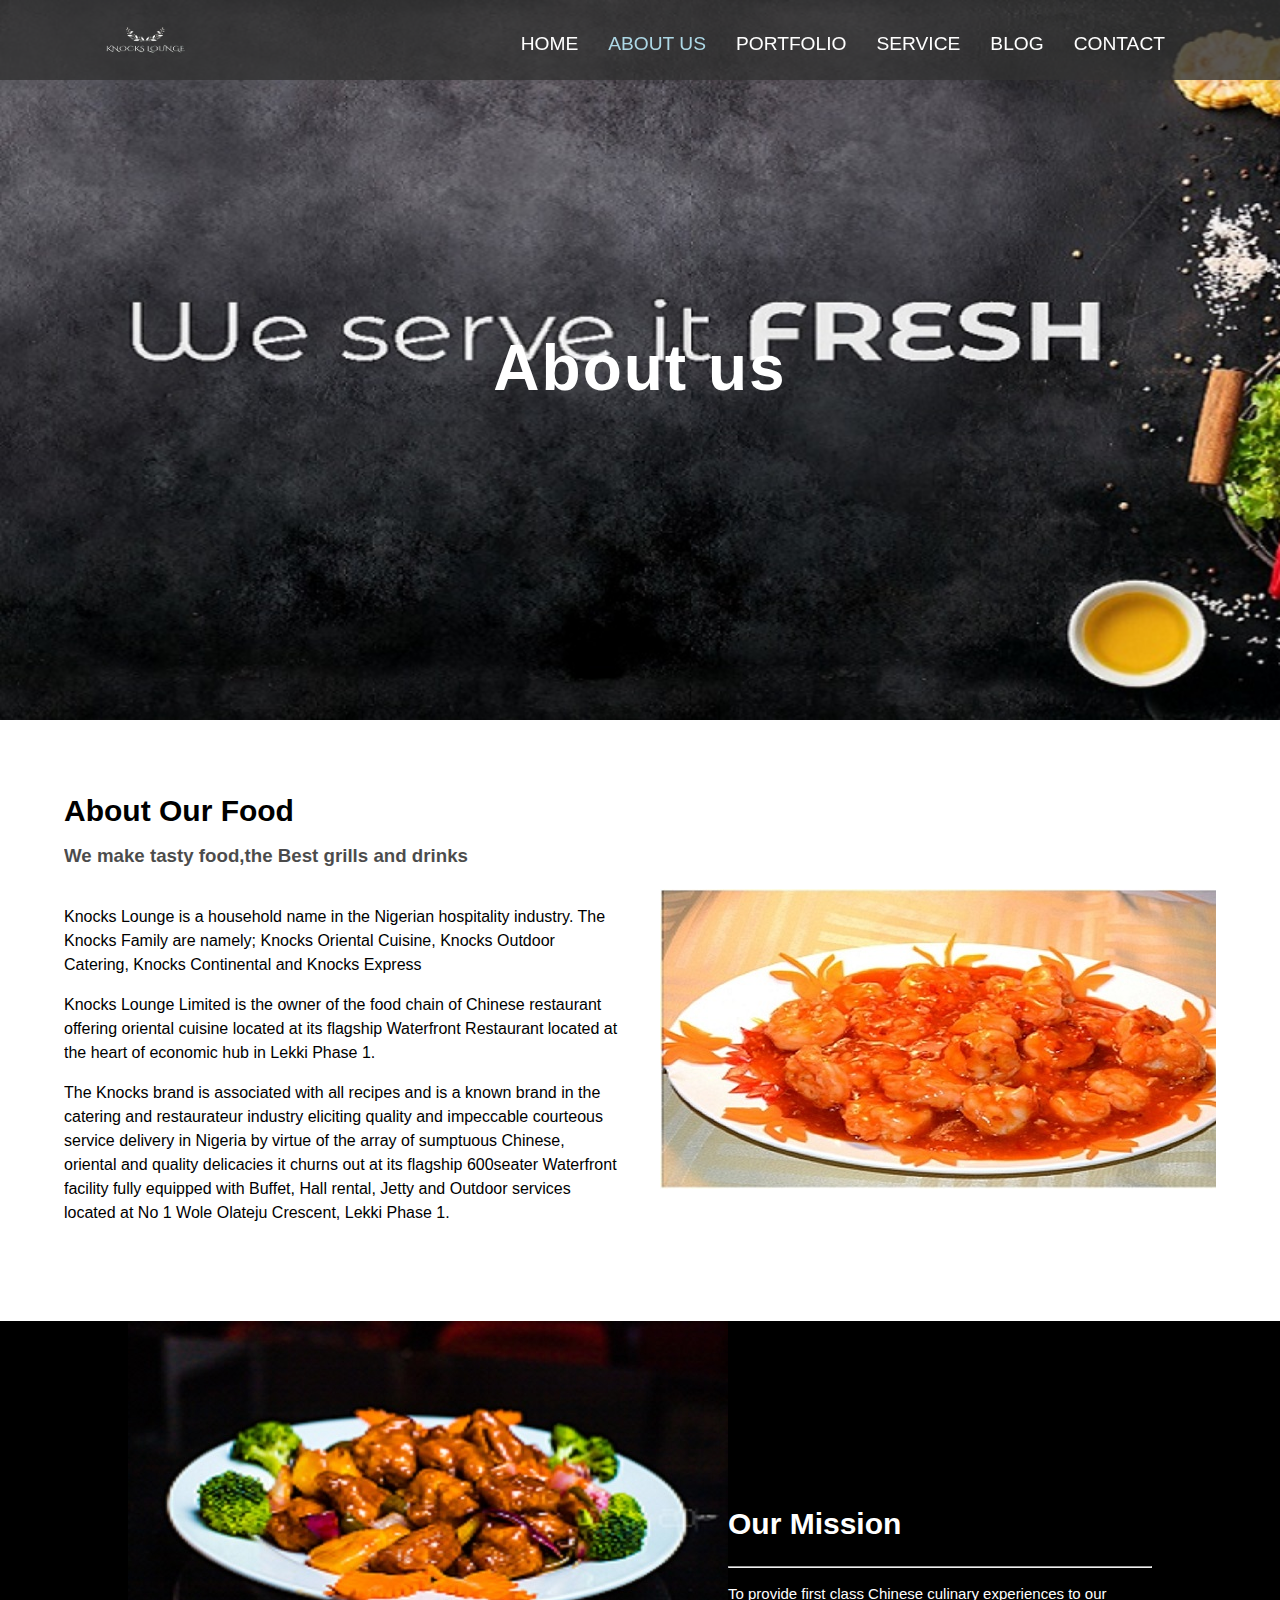
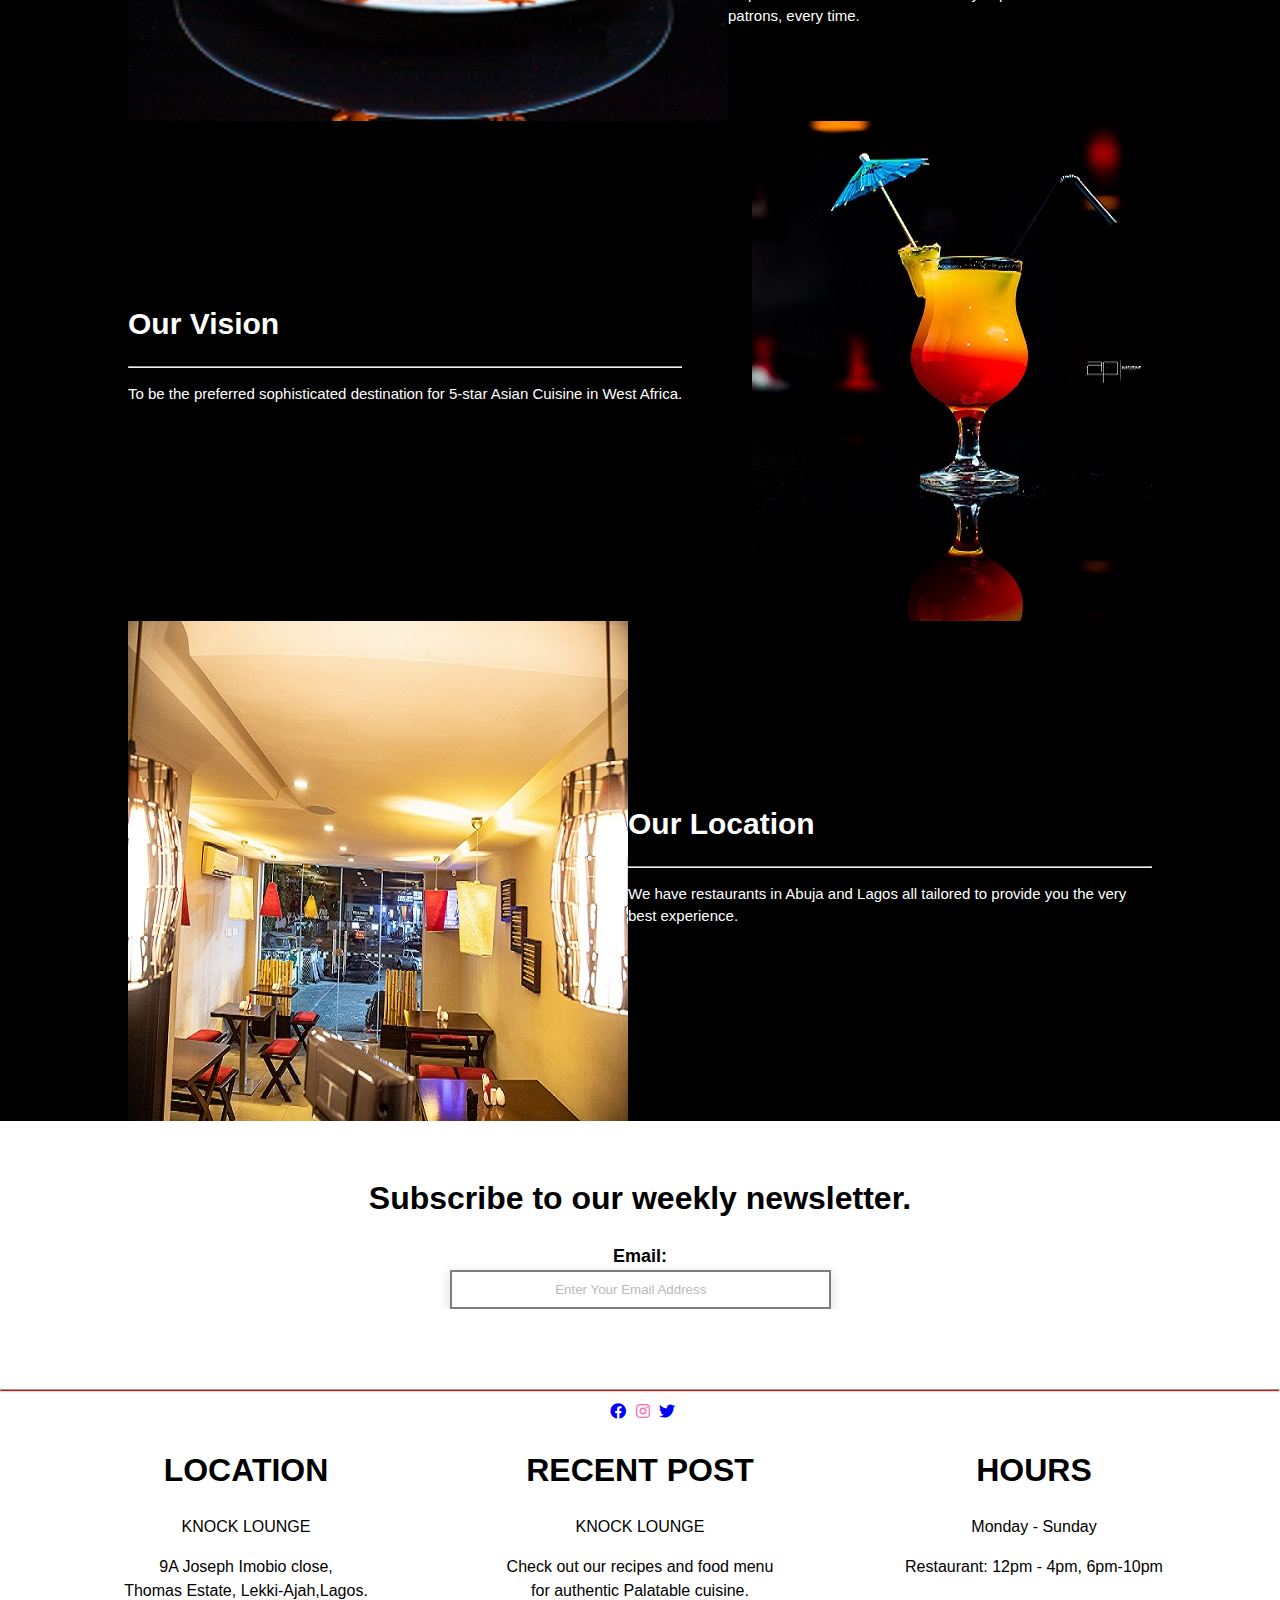
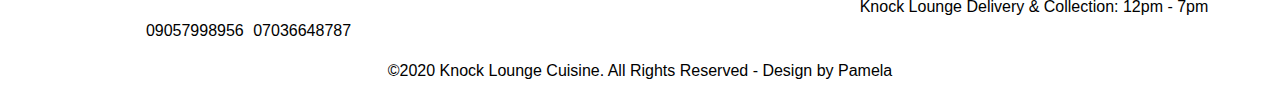
==== about.html @ 7f2e7a88 "just added a new website" ====
<!DOCTYPE html>
<html class="no-js">
    <head>
        <meta charset="utf-8">
        <meta http-equiv="X-UA-Compatible" content="IE=edge">
        <title></title>
        <meta name="description" content="">
        <meta name="viewport" content="width=device-width, initial-scale=1">
        <link href="https://fonts.googleapis.com/css2?family=Oswald:wght@500&display=swap" rel="stylesheet">
      
        <link rel="stylesheet" href="about.css">
        <link rel="stylesheet" href="fontawesome/css/all.css">
        <link rel="stylesheet" href="main.css">
    </head>
    <body>
        <!-- Header section -->
            <header>
                <a href="index.html" class="logo"><img src="image/john2.png" alt=""></a>
                <a class="toggle"><i class="fas fa-bars"></i></a>
                <ul class="nav-links">
                    <li><a href="index.html">Home</a></li>
                    <li><a href="about.html" class="active">About Us</a></li>
                    <li><a href="portfolio.html">Portfolio</a></li>
                    <li><a href="services.html">Service</a></li>
                    <li><a href="blog.html">Blog</a></li>
                    <li><a href="contact.html">Contact</a></li>
                </ul>
            </header>

            <!-- Banner section -->
        <section id="banner">
            <div class="b_outer">
                <div class="b_details">
                    <h1>About us</h1>
                </div>
            </div>
       </section>
      
            <section id="section">
                <h1>About Our Food</h1>
                <h3>We make tasty food,the Best grills and drinks</h3>
                <div class="wrapper">
                    <div class="writeup">
                        <p>Knocks Lounge is a household name in the Nigerian hospitality industry. The Knocks Family are namely; Knocks Oriental Cuisine, Knocks Outdoor Catering, Knocks Continental and Knocks Express</p>
    
                        <p>Knocks Lounge Limited is the owner of the food chain of Chinese restaurant offering oriental cuisine located at its flagship Waterfront Restaurant located at the heart of economic hub in Lekki Phase 1. </p>
    
                        <p>The Knocks brand is associated with all recipes and is a known brand in the catering and restaurateur industry eliciting quality and impeccable courteous service delivery in Nigeria by virtue of the array of sumptuous Chinese, oriental and quality delicacies it churns out at its flagship 600seater Waterfront facility fully equipped with Buffet, Hall rental, Jetty and Outdoor services located at No 1 Wole Olateju Crescent, Lekki Phase 1.</p>
                    </div>
                    <img src="image/sp3.jpg">
            </div>
        </section>

        <section id="section2">
            <div class="wrap">

                <div class="cover">
                        <img src="image/mission.jpg">
                    <div class="description">
                        <h1>Our Mission</h1>
                        <hr>
                        <p> To provide first class Chinese culinary experiences to our patrons, every time. </p>
                    </div>
                </div>

                <div class="cover">
                    <div class="description">
                    <h1>Our Vision</h1>
                    <hr>
                        <p> To be the preferred sophisticated destination for 5-star Asian Cuisine in West Africa. </p>
                    </div>
                        <img src="image/vision.jpg">
                </div>

                <div class="cover">
                        <img src="image/location.jpg">
                    <div class="description">
                    <h1>Our Location</h1>
                    <hr>
                        <p>We have restaurants in Abuja and Lagos all tailored to provide you the very best experience.  </p>
                    </div>   
                </div>
            </div>
        </section> 
        
        <div id="newsletter">
            <div class="contain">
                <h1>Subscribe to our weekly newsletter.</h1>
                <form>
                    <label for="Email">Email:</label>
                    <input type="email" placeholder=" Enter Your Email Address">
                    </form>
            </div>
        </div> 
    
        <hr class="footer">
    <footer>
        <div class="footer-container">
        <div id="font">
            <i class="fab fa-facebook" aria-hidden="true" style="color: blue"></i>
            <i class="fab fa-instagram" aria-hidden="true" style="color: hotpink"></i>
            <i class="fab fa-twitter" aria-hidden="true" style="color: blue"></i>
        </div>

        <div class="footer_grid">
            <div class="location">
                <h1>LOCATION</h1>
                <p>KNOCK LOUNGE</p>
                <P>9A Joseph Imobio close,<br>Thomas Estate, Lekki-Ajah,Lagos.</P>
                <div class="footer-tel">
                    <a href="tel:09057998956" style="color: black;">09057998956</a>
                    <a href="tel:07036648787" style="color: black;">07036648787</a>
                </div>
            </div>
            <div class="post">
                <h1>RECENT POST</h1>
                <p>KNOCK LOUNGE</p>
                <P>Check out our recipes and food menu<br>for authentic Palatable cuisine.</P>
            </div>
            <div class="hours">
                <h1>HOURS</h1>
                <p>Monday - Sunday</p>
                <P>Restaurant: 12pm - 4pm, 6pm-10pm</P>
                <p>Knock Lounge Delivery & Collection:  12pm - 7pm</p>
            </div>
        </div>

        <div class="copyright">
			<p>&copy<span>2020</span> Knock Lounge Cuisine. All Rights Reserved - Design by Pamela
        </div>
    </div>
    </footer>
    </body>

     <!-- js file -->

     <script src="jquery/jquery.js"></script>
     <script src="java.js"></script>
     <script>
         $(document).ready(function () {
     $('.toggle').click(function (){
         $('ul').toggleClass('active');
     })
      })
     </script>
</html>
---- about.css ----
/* about */
#section{
    width: 90%;
    margin: auto;
    overflow: hidden;
    margin-top: 3em;
    
}
#section h1{
    font-size: 30px;
    margin-bottom: -10px;
}
#section h3{
    opacity: 0.7;
}
.wrapper{
    display: grid;
    grid-template-columns: repeat(auto-fit, minmax(300px, 1fr));
    grid-gap: 40px;
}


/* mission */
#section2{
    background-color: #000;
    margin-top: 5em;
    margin-bottom: 2em;
}
.wrap{
    width: 80%;
    margin: auto;
    overflow: hidden;
    color: #fff;
}
.cover{
   display: flex;
   justify-content: space-between;
}
.description{
    margin-top: 10em;
}

.description h1{
    font-size: 30px;
}
.description p{
    font-size: 15px;
}

/* .newsletter{
    width: 50%;
}
.contain{
    width: 100%;
    margin-top: 80em;
    padding-left: 450px;
}
.newsletter{
    font-size: 20px;
}
.newsletter h4{
    margin-top: 30px;
    line-height: 5px;
}
.newsletter input{
    width: 30em;
    height: 50px;
    border: 2px solid #000;
    opacity: 0.5;
    box-shadow: 0px 3px 10px rgba(0,0,0,0.3);
    outline: none;
    transform: translateY(-25px);
} */


@media(max-width: 768px) {
 .cover {
     display: block;
     width: 100%;
 }
 .description{
     margin-top: 0;
 }
}
---- main.css ----
body {
    font-family: 'Roboto', sans-serif;
    margin: 0;
    padding: 0;
    line-height: 1.5;
}


/* General container */
.container {
    width: 90%;
    margin: auto;
    overflow: hidden;
}

/* General Banner */
#banner {
    height: 80vh;
    width: 100%;
    background: url(./image/about.jpg);
    background-size: cover;
}

.b_outer {
    display: flex;
    height: 80vh;
    justify-content: center;
}

.b_details {
    text-align: center;
    color: white;
    letter-spacing: 2px;
}

.b_details h1 {
    font-size: 4em;
    margin-top: 5em;
   
}


/* Header section */
header {
    position: fixed;
    padding: 0 100px;
    width: 100%;
    height: 80px;
    box-sizing: border-box;
    background: rgba(50, 50, 50, 0.8);
    transition: .5s;
    z-index: 99999;
}

header img {
    height: 70px;
    width: 90px;
    margin-top: 5px;
}

ul {
    position: relative;
    margin: 0;
    padding: 0;
    display: flex;
    float: right;
    transition: .5s;
}

ul li {
    list-style-type: none;
}

ul li a {
    position: relative;
    display: block;
    padding: 10px 15px;
    margin: 20px 0;
    text-transform: uppercase;
    text-decoration: none;
    font-size: 1.2rem;
    transition: .5s;
    color: #fff;
}

ul li a:hover {
    color: crimson;
}

ul li a.active {
    color: lightblue;
}

.toggle {
    display: none;
    position: absolute;
    right: 10px;
    top: 13px;
    color: #fff;
    background: #000;
    padding: 0px 9px;
    cursor: pointer;
    font-weight: bold;
    font-size: 2.5rem;
    border-radius: 5px;
}


/* Hero section */
#hero {
    height: 100vh;
    width: 100%;
    background: url(./image/background_knock.jpg);
    background-size: cover;
}

.outer {
    background: rgba(0, 0, 0, 0.6);
    display: flex;
    height: 100vh;
    justify-content: center;
    align-items: center;
}

.details {
    text-align: center;
    color: white;
    letter-spacing: 2px;
}

.details h1 {
    font-size: 4em;
}

.details a {
    text-decoration: none;
    border-radius: 5px;
    padding: 10px 10px;
    background: crimson;
    color: white;
    font-weight: bold;
}

.details a:hover {
    border: 2px solid crimson;
    background: white;
    color: crimson;
    font-weight: bold;
    transition: 0.3s;
}

.details .wrap {
   margin-top: 2em;
}

.details .wrap .thread {
    height: 3px;
    background-color: rgba(50, 50, 50, 0.8);
    border-color: rgba(50, 50, 50, 0.8);
    border-radius: 2px;
    animation: thread2 5s infinite;
}

@keyframes thread2{
    0% { width: 100%;}
    50% { width: 100%;}
    80% { width: 0px;}
    100%{ width:100%;}
}

/* Welcome section */
.welcome {
    display: grid;
    grid-gap: 30px;
    grid-template-columns: repeat(auto-fit, minmax(250px, 1fr));
    margin-top: 4em;
}

.welcome_content {
    text-align: left;
}

.welcome_content h1 {
    font-size: 60px;
    margin-bottom: -10px;
    color: crimson;
}

.welcome_content p {
    font-size: 17px;
}

.welcome_image {
    margin-top: 4em;
}



/* Dishes section */
.dishes {
    margin-top: 3em;
}

.title h2{
    font-size: 20px;
    color: crimson;
    margin-bottom: -1.4em;
}

.title h1{
    font-size: 35px;
}

.services{
    border: 2px solid lightblue;
    display: flex;
    justify-content: space-between;
    margin: 20px 0;
    padding: 0 18px;
}

.services img{
    width: 250px;
    height: 150px;
      
}
.services h3{
    font-size: 22px;
    
    margin-bottom: -10px;
}
.services p {
    font-size: 18px;
    padding-right: 10em;
}

/* footer section */
.footer{
    margin-top: 5em;
    height: 1px;
    background-color: red;
}
footer{
    width: 90%;
    margin: auto;
    overflow: hidden;
    text-align: center;
}

#font i{
    padding-left: 5px;
}
.footer-tel a{
    padding-left: 5px;
    text-decoration: none;
}
.footer_grid{
    display: grid;
    grid-template-columns: repeat(auto-fit, minmax(300px, 1fr));
    grid-column-gap: 30px;
}
.copyright{
    text-align: center;
}

/* newsletter */
#newsletter{
    width: 80%;
    margin: auto;
    overflow: hidden;
 }
 .contain{
     text-align: center; 
      
 }
#newsletter form {
     display: block !important;
     width: 100%;
     margin: auto;
 }
 #newsletter label{
     display: block;
     font-size: 18px;
     font-weight: bold;
 }
 #newsletter input[type="email"]{
     border: 2px solid #000;
     opacity: 0.5;
     box-shadow: 0px 3px 10px rgba(0,0,0,0.3);
     outline: none;
     padding: 10px 100px 10px 100px;
   
 }
 

/* RESPONSIVENESS */
/* Mobile view */
@media(max-width: 768px) {
    /* header section */
    header img {
        padding-left: 15px;
    }

    .toggle {
        display: block;
        margin-right: 15px;
    }

    /* Hero section */
    .details h1 {
        font-size: 2.3em; 
    }

    /* banner */
    #banner {
        height: 70vh;
        width: 100%;
        background: url(./image/banner.jpg);
        background-size: cover;
    }
    
    .b_outer {
        background: rgba(0, 0, 0, 0.6);
        display: flex;
        height: 70vh;
        justify-content: center;
        align-items: center;
    }
    
    .b_details {
        text-align: center;
        color: white;
        letter-spacing: 2px;
    }
    
    .b_details h1 {
        font-size: 2.5em;
        margin: 0 !important;
    }
    
    /* Dishes section */
    .services{
        display: block;
    }
    .services p {
        font-size: 18px;
        padding-right: 0;
    }
   .title {
       text-align: center;
   }
   .title h1 {
       font-size: 1.8rem;
   }
}


/* Tablet view */
@media(max-width: 992px) {
    /* header section */
    .toggle {
        display: block;
        margin-right: 20px;
    }
    
    header img {
        padding-left: 20px;
    }
    
        header {
            padding: 0 0;
        }
    
        header ul {
            width: 100%;
            top: -4px;
            display: none;
        }
        header ul.active {
            display: block;
        }
    
        header ul li a {
            margin: 0;
            display: block;
            text-align: center;
            color: #fff;
            background: rgba(50, 50, 50, 1);
        }

        /* welcome section */
        .welcome {
            display: block;
        }
}
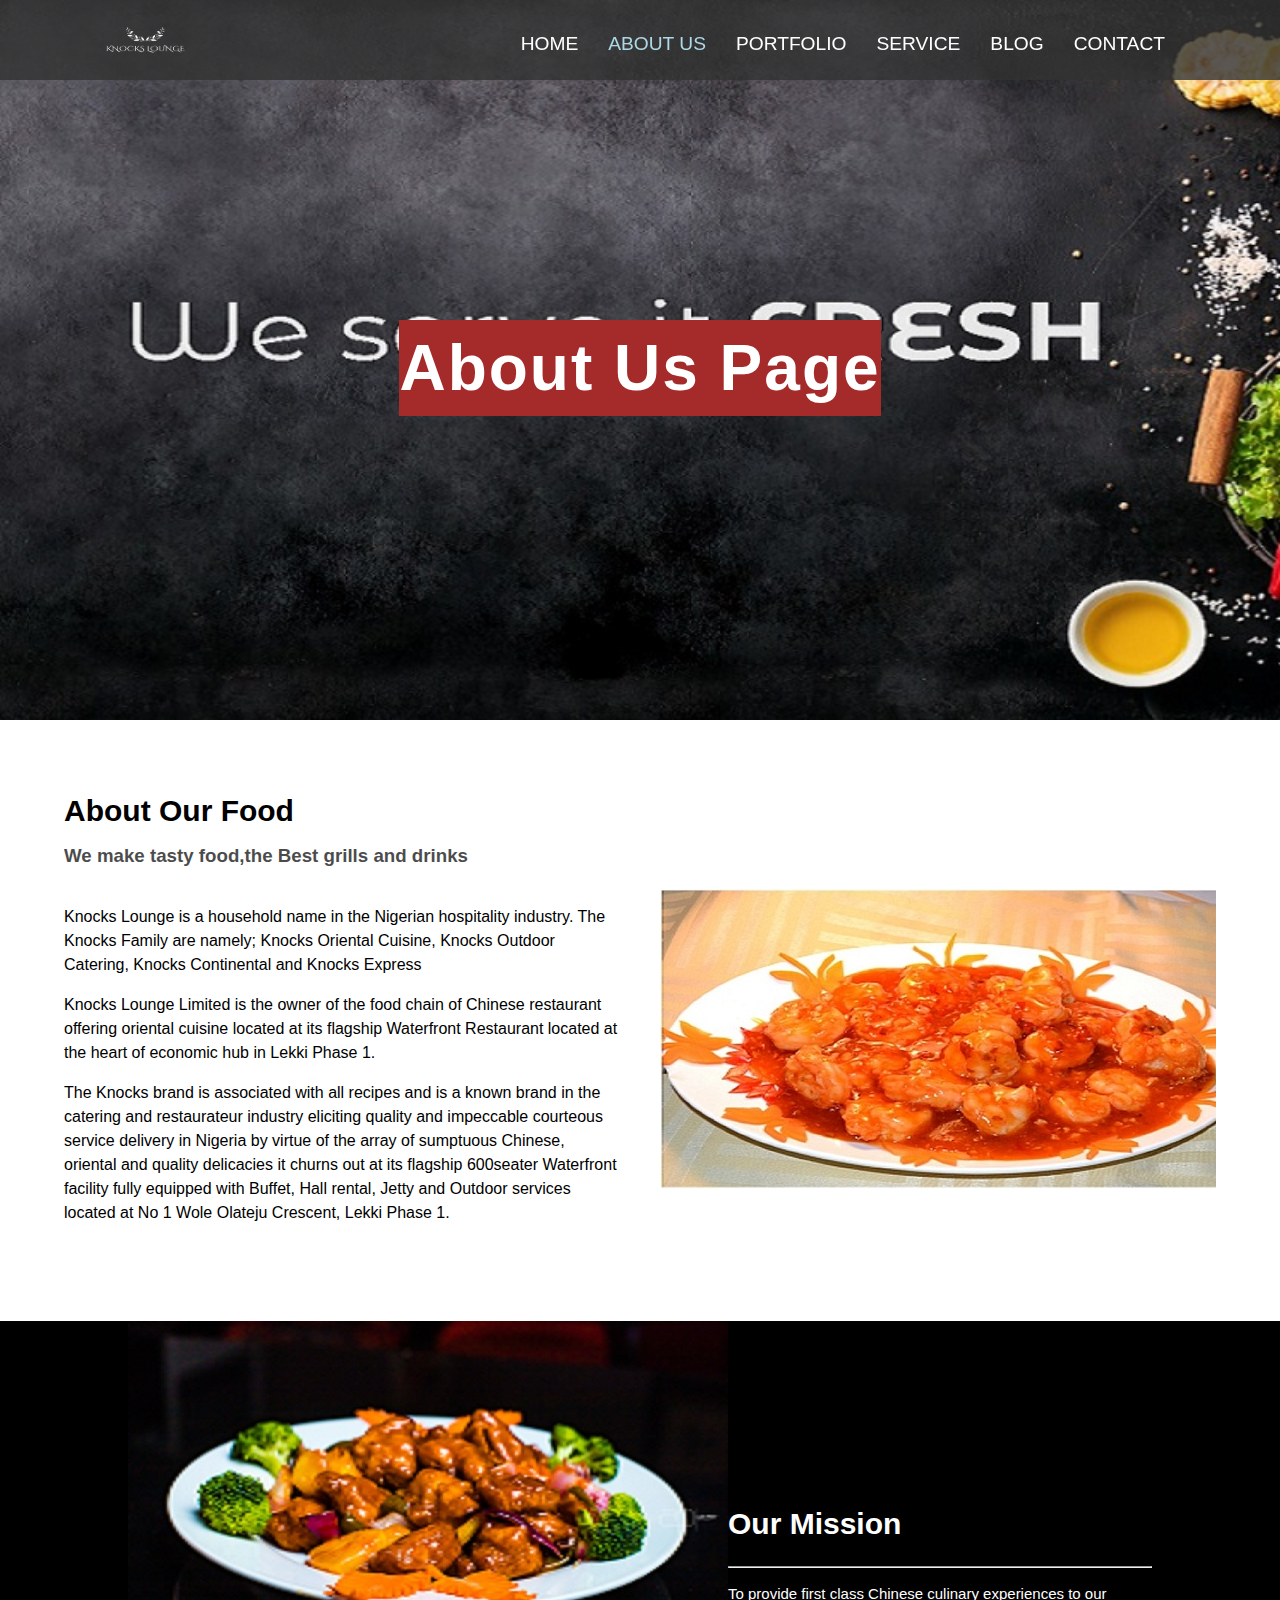
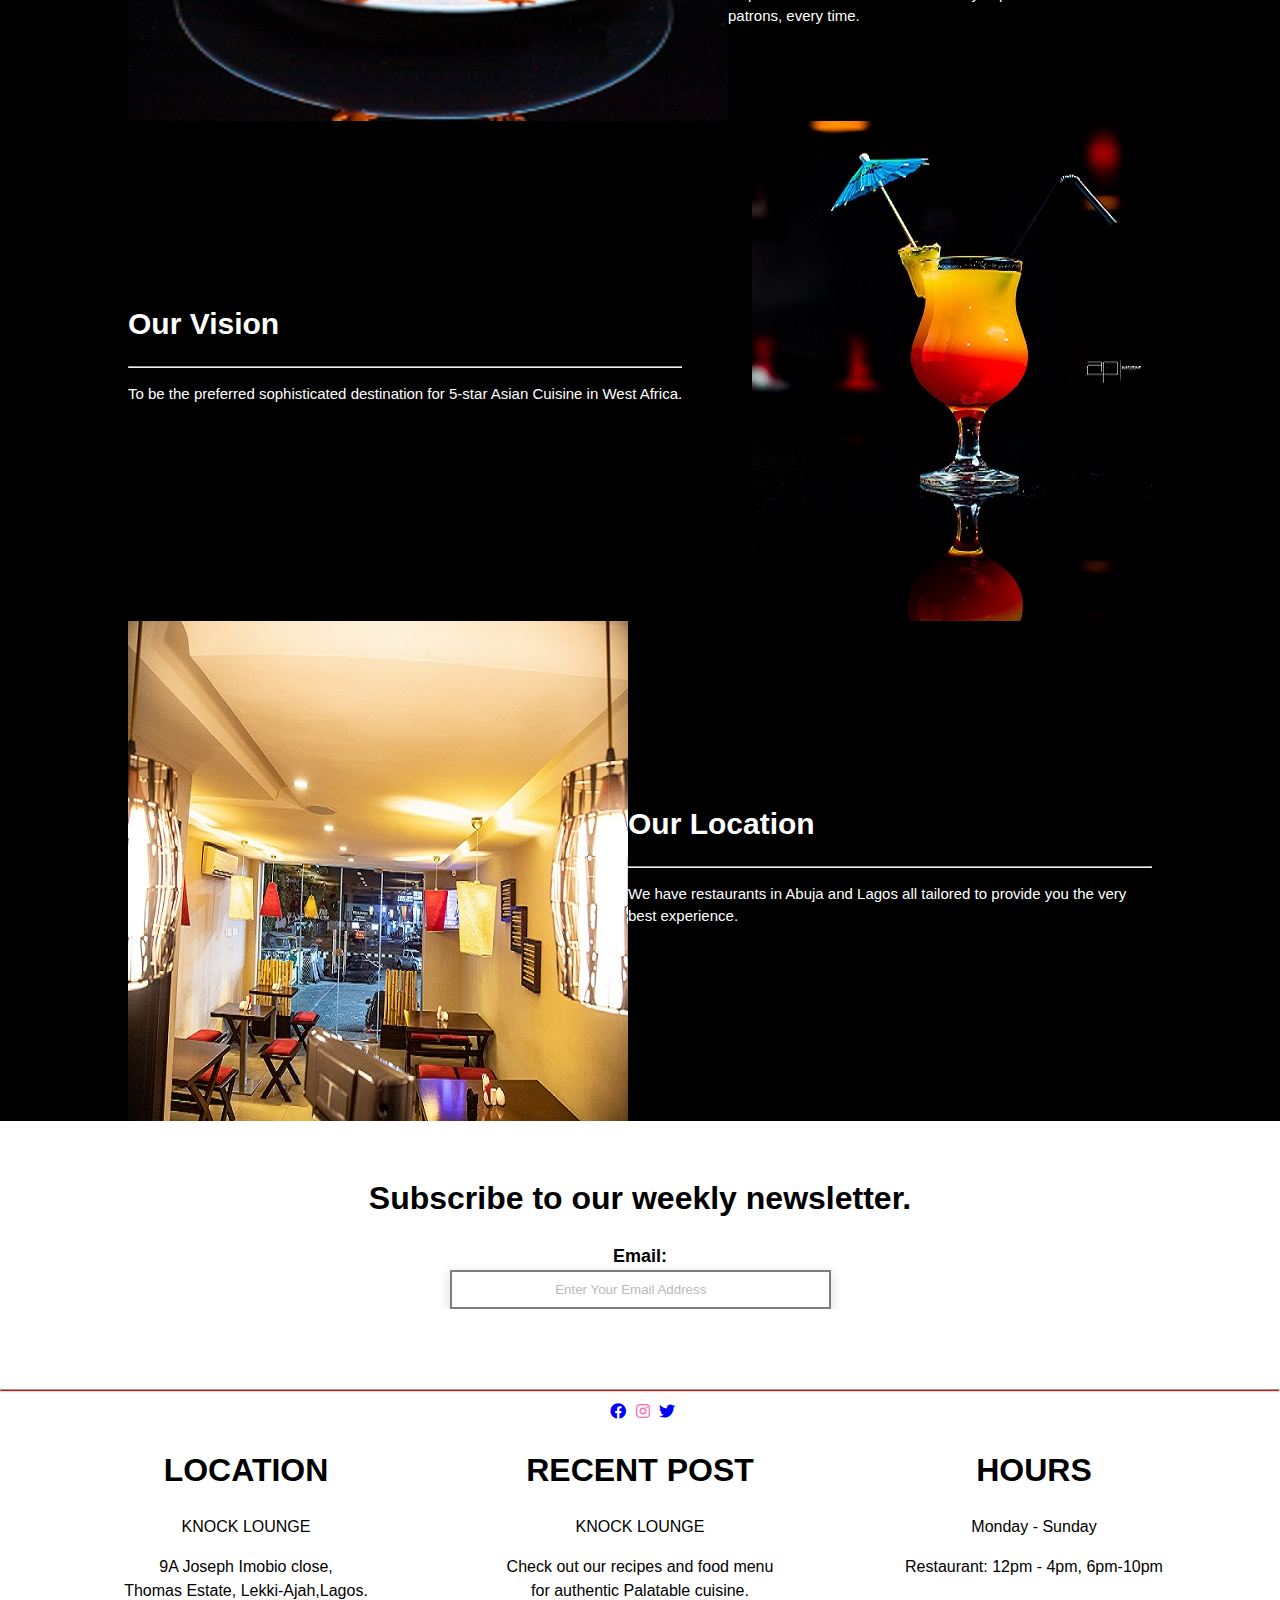
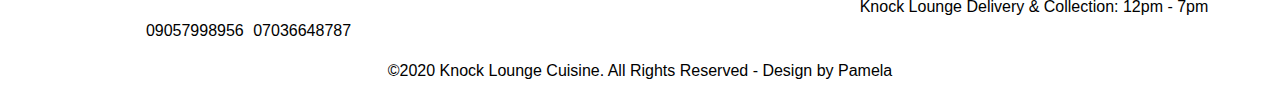
==== commit 82fb3c01: "added someting on about page..." ====
--- a/about.html
+++ b/about.html
@@ -1,146 +1,151 @@
 <!DOCTYPE html>
 <html class="no-js">
-    <head>
-        <meta charset="utf-8">
-        <meta http-equiv="X-UA-Compatible" content="IE=edge">
-        <title></title>
-        <meta name="description" content="">
-        <meta name="viewport" content="width=device-width, initial-scale=1">
-        <link href="https://fonts.googleapis.com/css2?family=Oswald:wght@500&display=swap" rel="stylesheet">
-      
-        <link rel="stylesheet" href="about.css">
-        <link rel="stylesheet" href="fontawesome/css/all.css">
-        <link rel="stylesheet" href="main.css">
-    </head>
-    <body>
-        <!-- Header section -->
-            <header>
-                <a href="index.html" class="logo"><img src="image/john2.png" alt=""></a>
-                <a class="toggle"><i class="fas fa-bars"></i></a>
-                <ul class="nav-links">
-                    <li><a href="index.html">Home</a></li>
-                    <li><a href="about.html" class="active">About Us</a></li>
-                    <li><a href="portfolio.html">Portfolio</a></li>
-                    <li><a href="services.html">Service</a></li>
-                    <li><a href="blog.html">Blog</a></li>
-                    <li><a href="contact.html">Contact</a></li>
-                </ul>
-            </header>
 
-            <!-- Banner section -->
-        <section id="banner">
-            <div class="b_outer">
-                <div class="b_details">
-                    <h1>About us</h1>
+<head>
+    <meta charset="utf-8">
+    <meta http-equiv="X-UA-Compatible" content="IE=edge">
+    <title></title>
+    <meta name="description" content="">
+    <meta name="viewport" content="width=device-width, initial-scale=1">
+    <link href="https://fonts.googleapis.com/css2?family=Oswald:wght@500&display=swap" rel="stylesheet">
+
+    <link rel="stylesheet" href="about.css">
+    <link rel="stylesheet" href="fontawesome/css/all.css">
+    <link rel="stylesheet" href="main.css">
+</head>
+
+<body>
+    <!-- Header section -->
+    <header>
+        <a href="index.html" class="logo"><img src="image/john2.png" alt=""></a>
+        <a class="toggle"><i class="fas fa-bars"></i></a>
+        <ul class="nav-links">
+            <li><a href="index.html">Home</a></li>
+            <li><a href="about.html" class="active">About Us</a></li>
+            <li><a href="portfolio.html">Portfolio</a></li>
+            <li><a href="services.html">Service</a></li>
+            <li><a href="blog.html">Blog</a></li>
+            <li><a href="contact.html">Contact</a></li>
+        </ul>
+    </header>
+
+    <!-- Banner section -->
+    <section id="banner">
+        <div class="b_outer">
+            <div class="b_details">
+                <h1 style="background-color: brown;">About Us Page</h1>
+
+            </div>
+        </div>
+    </section>
+
+    <section id="section">
+        <h1>About Our Food</h1>
+        <h3>We make tasty food,the Best grills and drinks</h3>
+        <div class="wrapper">
+            <div class="writeup">
+                <p>Knocks Lounge is a household name in the Nigerian hospitality industry. The Knocks Family are namely; Knocks Oriental Cuisine, Knocks Outdoor Catering, Knocks Continental and Knocks Express</p>
+
+                <p>Knocks Lounge Limited is the owner of the food chain of Chinese restaurant offering oriental cuisine located at its flagship Waterfront Restaurant located at the heart of economic hub in Lekki Phase 1. </p>
+
+                <p>The Knocks brand is associated with all recipes and is a known brand in the catering and restaurateur industry eliciting quality and impeccable courteous service delivery in Nigeria by virtue of the array of sumptuous Chinese, oriental
+                    and quality delicacies it churns out at its flagship 600seater Waterfront facility fully equipped with Buffet, Hall rental, Jetty and Outdoor services located at No 1 Wole Olateju Crescent, Lekki Phase 1.</p>
+            </div>
+            <img src="image/sp3.jpg">
+        </div>
+    </section>
+
+    <section id="section2">
+        <div class="wrap">
+
+            <div class="cover">
+                <img src="image/mission.jpg">
+                <div class="description">
+                    <h1>Our Mission</h1>
+                    <hr>
+                    <p> To provide first class Chinese culinary experiences to our patrons, every time. </p>
                 </div>
             </div>
-       </section>
-      
-            <section id="section">
-                <h1>About Our Food</h1>
-                <h3>We make tasty food,the Best grills and drinks</h3>
-                <div class="wrapper">
-                    <div class="writeup">
-                        <p>Knocks Lounge is a household name in the Nigerian hospitality industry. The Knocks Family are namely; Knocks Oriental Cuisine, Knocks Outdoor Catering, Knocks Continental and Knocks Express</p>
-    
-                        <p>Knocks Lounge Limited is the owner of the food chain of Chinese restaurant offering oriental cuisine located at its flagship Waterfront Restaurant located at the heart of economic hub in Lekki Phase 1. </p>
-    
-                        <p>The Knocks brand is associated with all recipes and is a known brand in the catering and restaurateur industry eliciting quality and impeccable courteous service delivery in Nigeria by virtue of the array of sumptuous Chinese, oriental and quality delicacies it churns out at its flagship 600seater Waterfront facility fully equipped with Buffet, Hall rental, Jetty and Outdoor services located at No 1 Wole Olateju Crescent, Lekki Phase 1.</p>
-                    </div>
-                    <img src="image/sp3.jpg">
+
+            <div class="cover">
+                <div class="description">
+                    <h1>Our Vision</h1>
+                    <hr>
+                    <p> To be the preferred sophisticated destination for 5-star Asian Cuisine in West Africa. </p>
+                </div>
+                <img src="image/vision.jpg">
             </div>
-        </section>
 
-        <section id="section2">
-            <div class="wrap">
+            <div class="cover">
+                <img src="image/location.jpg">
+                <div class="description">
+                    <h1>Our Location</h1>
+                    <hr>
+                    <p>We have restaurants in Abuja and Lagos all tailored to provide you the very best experience. </p>
+                </div>
+            </div>
+        </div>
+    </section>
 
-                <div class="cover">
-                        <img src="image/mission.jpg">
-                    <div class="description">
-                        <h1>Our Mission</h1>
-                        <hr>
-                        <p> To provide first class Chinese culinary experiences to our patrons, every time. </p>
+    <div id="newsletter">
+        <div class="contain">
+            <h1>Subscribe to our weekly newsletter.</h1>
+            <form>
+                <label for="Email">Email:</label>
+                <input type="email" placeholder=" Enter Your Email Address">
+            </form>
+        </div>
+    </div>
+
+    <hr class="footer">
+    <footer>
+        <div class="footer-container">
+            <div id="font">
+                <i class="fab fa-facebook" aria-hidden="true" style="color: blue"></i>
+                <i class="fab fa-instagram" aria-hidden="true" style="color: hotpink"></i>
+                <i class="fab fa-twitter" aria-hidden="true" style="color: blue"></i>
+            </div>
+
+            <div class="footer_grid">
+                <div class="location">
+                    <h1>LOCATION</h1>
+                    <p>KNOCK LOUNGE</p>
+                    <P>9A Joseph Imobio close,<br>Thomas Estate, Lekki-Ajah,Lagos.</P>
+                    <div class="footer-tel">
+                        <a href="tel:09057998956" style="color: black;">09057998956</a>
+                        <a href="tel:07036648787" style="color: black;">07036648787</a>
                     </div>
                 </div>
-
-                <div class="cover">
-                    <div class="description">
-                    <h1>Our Vision</h1>
-                    <hr>
-                        <p> To be the preferred sophisticated destination for 5-star Asian Cuisine in West Africa. </p>
-                    </div>
-                        <img src="image/vision.jpg">
+                <div class="post">
+                    <h1>RECENT POST</h1>
+                    <p>KNOCK LOUNGE</p>
+                    <P>Check out our recipes and food menu<br>for authentic Palatable cuisine.</P>
                 </div>
-
-                <div class="cover">
-                        <img src="image/location.jpg">
-                    <div class="description">
-                    <h1>Our Location</h1>
-                    <hr>
-                        <p>We have restaurants in Abuja and Lagos all tailored to provide you the very best experience.  </p>
-                    </div>   
+                <div class="hours">
+                    <h1>HOURS</h1>
+                    <p>Monday - Sunday</p>
+                    <P>Restaurant: 12pm - 4pm, 6pm-10pm</P>
+                    <p>Knock Lounge Delivery & Collection: 12pm - 7pm</p>
                 </div>
             </div>
-        </section> 
-        
-        <div id="newsletter">
-            <div class="contain">
-                <h1>Subscribe to our weekly newsletter.</h1>
-                <form>
-                    <label for="Email">Email:</label>
-                    <input type="email" placeholder=" Enter Your Email Address">
-                    </form>
-            </div>
-        </div> 
-    
-        <hr class="footer">
-    <footer>
-        <div class="footer-container">
-        <div id="font">
-            <i class="fab fa-facebook" aria-hidden="true" style="color: blue"></i>
-            <i class="fab fa-instagram" aria-hidden="true" style="color: hotpink"></i>
-            <i class="fab fa-twitter" aria-hidden="true" style="color: blue"></i>
-        </div>
 
-        <div class="footer_grid">
-            <div class="location">
-                <h1>LOCATION</h1>
-                <p>KNOCK LOUNGE</p>
-                <P>9A Joseph Imobio close,<br>Thomas Estate, Lekki-Ajah,Lagos.</P>
-                <div class="footer-tel">
-                    <a href="tel:09057998956" style="color: black;">09057998956</a>
-                    <a href="tel:07036648787" style="color: black;">07036648787</a>
-                </div>
-            </div>
-            <div class="post">
-                <h1>RECENT POST</h1>
-                <p>KNOCK LOUNGE</p>
-                <P>Check out our recipes and food menu<br>for authentic Palatable cuisine.</P>
-            </div>
-            <div class="hours">
-                <h1>HOURS</h1>
-                <p>Monday - Sunday</p>
-                <P>Restaurant: 12pm - 4pm, 6pm-10pm</P>
-                <p>Knock Lounge Delivery & Collection:  12pm - 7pm</p>
+            <div class="copyright">
+                <p>&copy<span>2020</span> Knock Lounge Cuisine. All Rights Reserved - Design by Pamela
             </div>
         </div>
+    </footer>
+</body>
 
-        <div class="copyright">
-			<p>&copy<span>2020</span> Knock Lounge Cuisine. All Rights Reserved - Design by Pamela
-        </div>
-    </div>
-    </footer>
-    </body>
+<!-- js file -->
 
-     <!-- js file -->
+<script src="jquery/jquery.js"></script>
+<script src="java.js"></script>
+<script>
+    $(document).ready(function() {
+        $('.toggle').click(function() {
+            $('ul').toggleClass('active');
+        })
+    })
+</script>
 
-     <script src="jquery/jquery.js"></script>
-     <script src="java.js"></script>
-     <script>
-         $(document).ready(function () {
-     $('.toggle').click(function (){
-         $('ul').toggleClass('active');
-     })
-      })
-     </script>
 </html>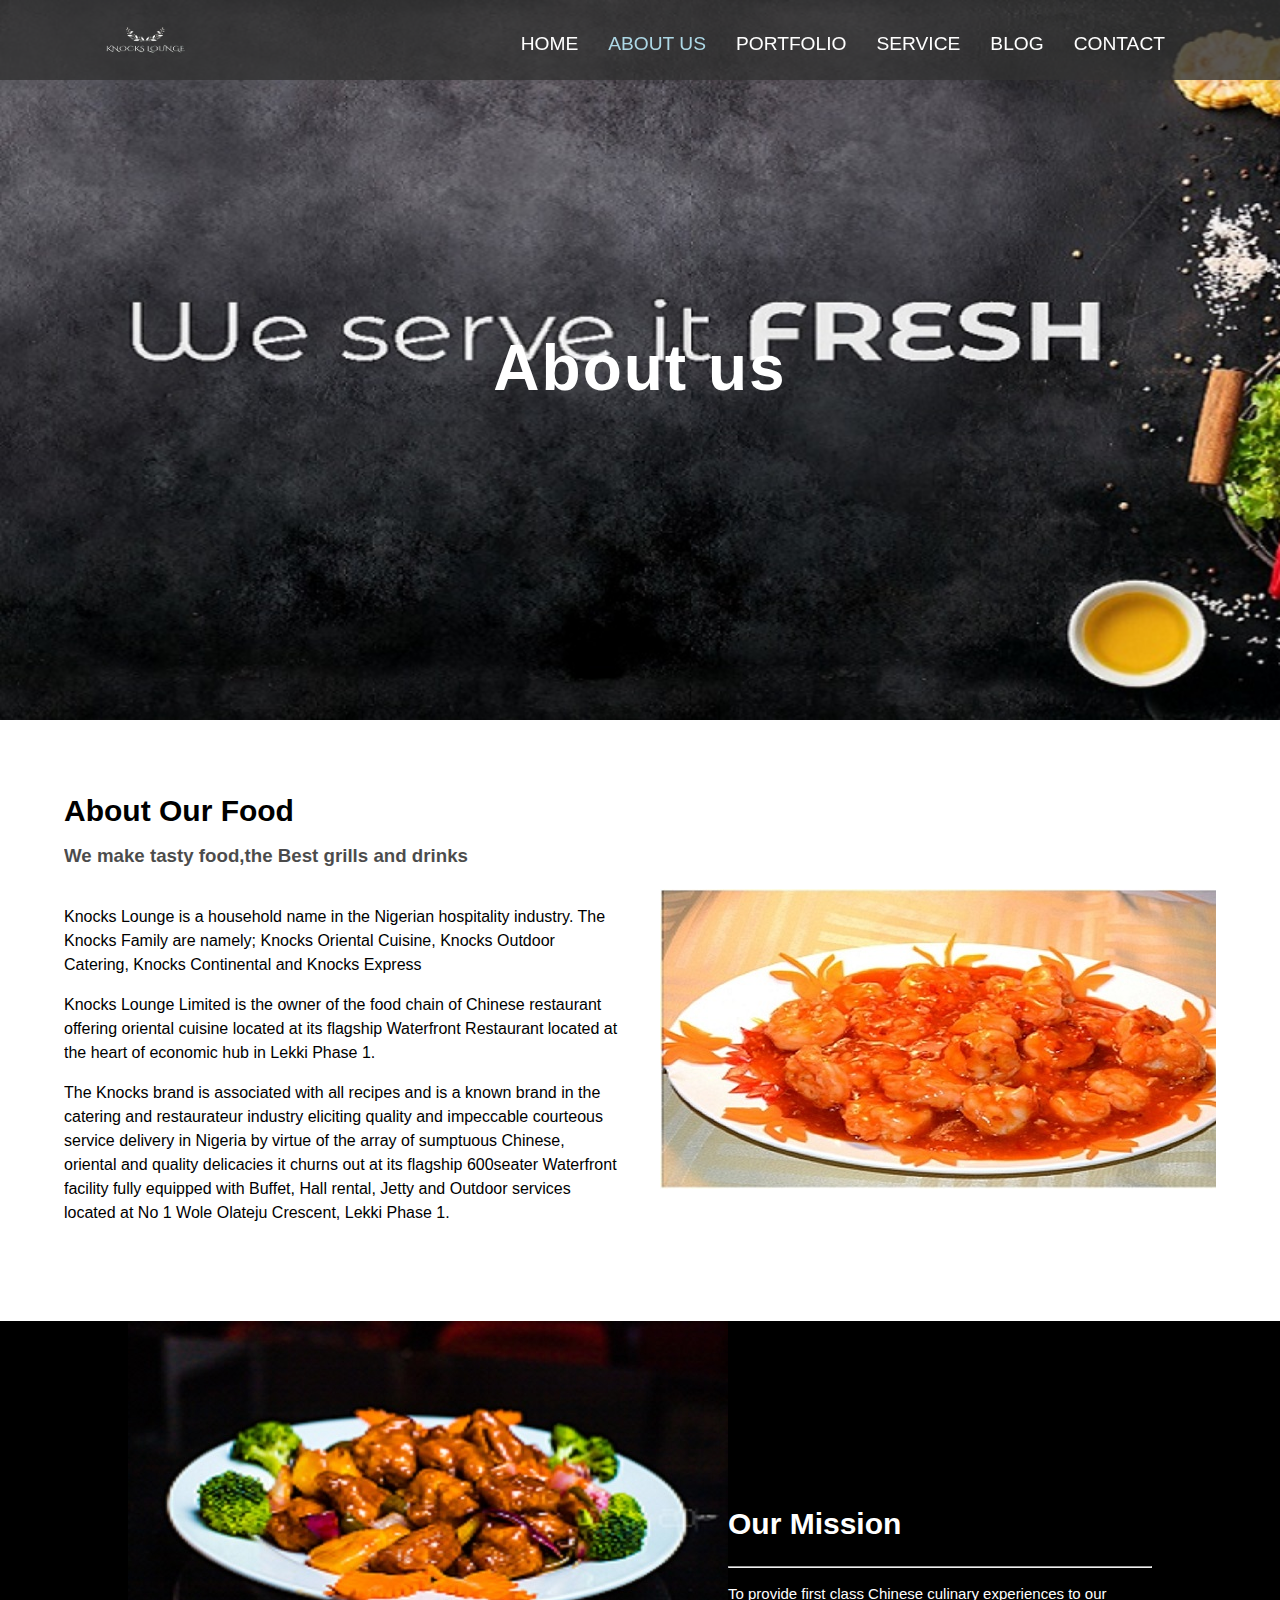
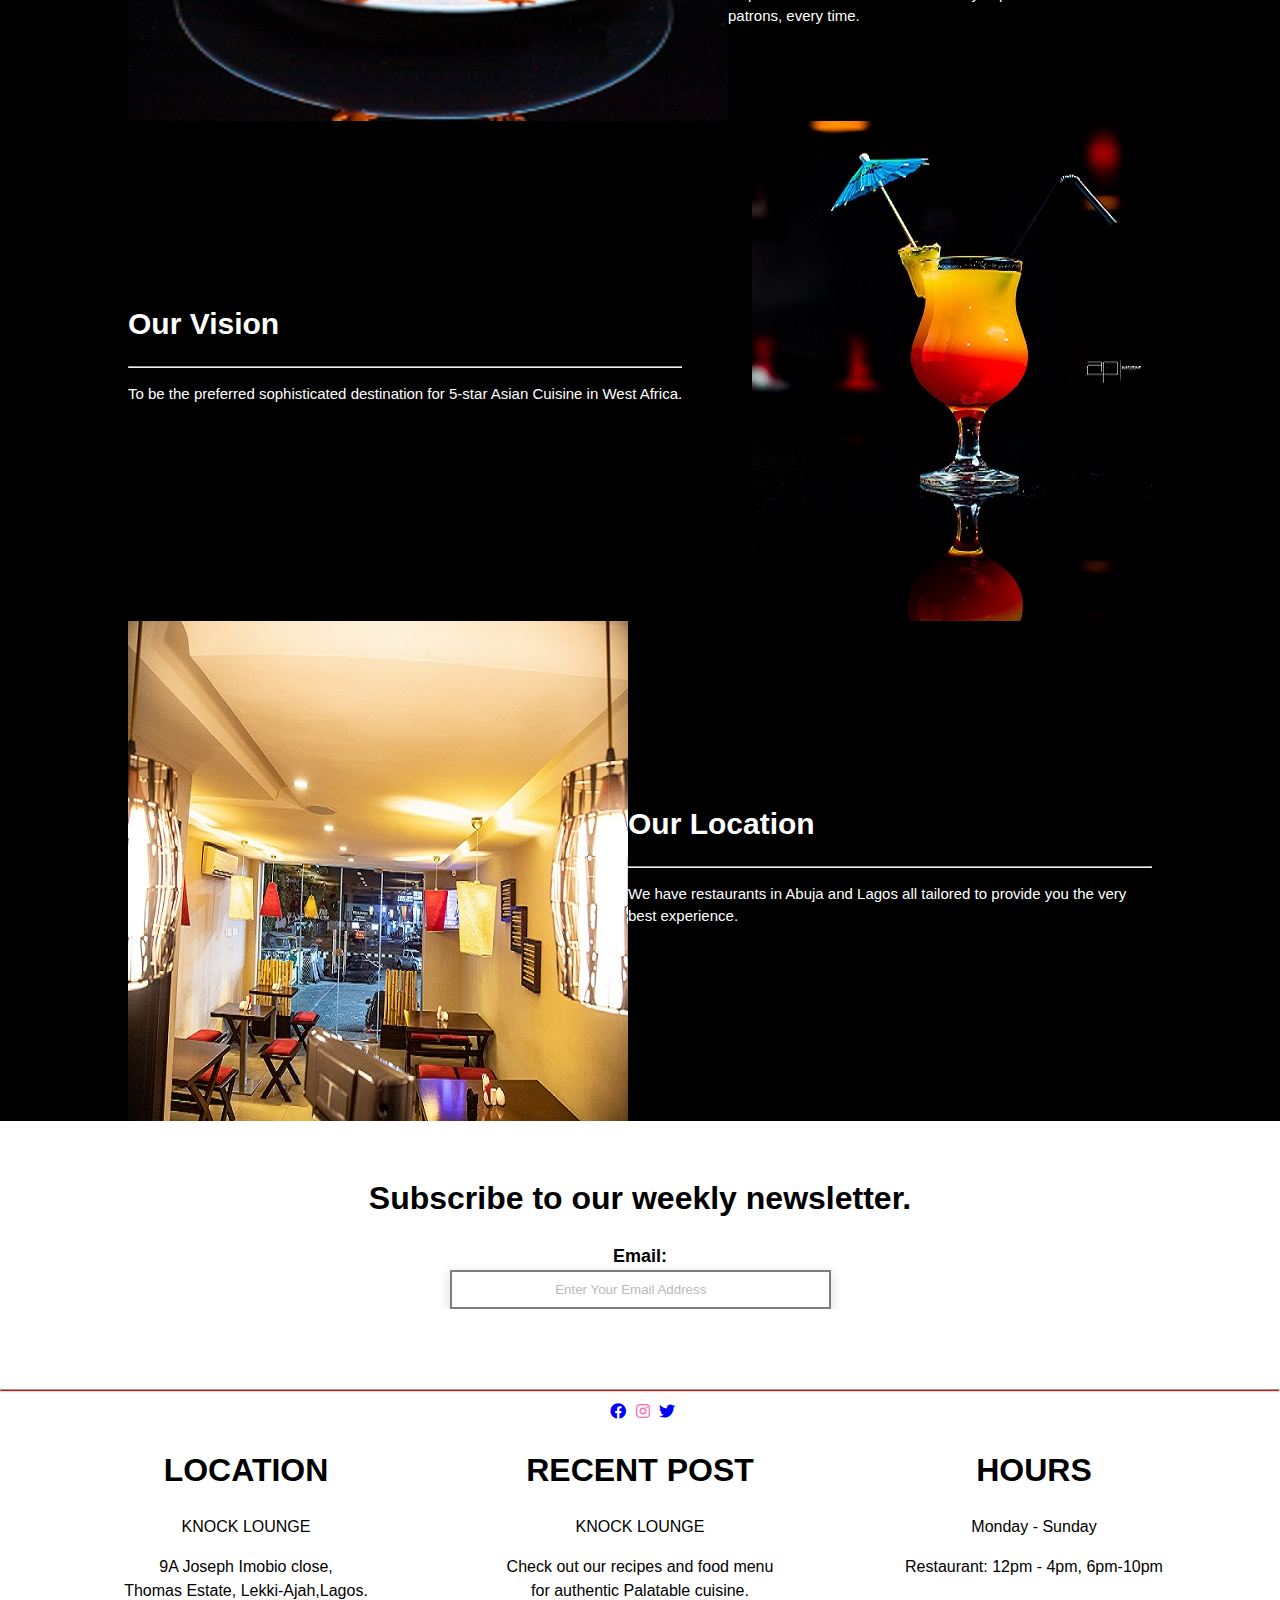
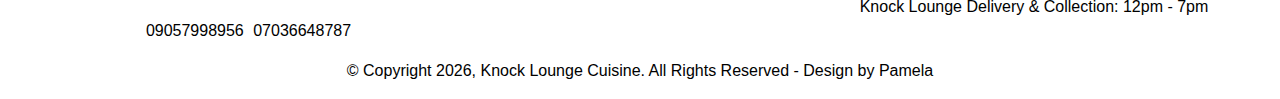
==== commit 4f90e029: "updated" ====
--- a/about.html
+++ b/about.html
@@ -1,151 +1,146 @@
 <!DOCTYPE html>
 <html class="no-js">
+    <head>
+        <meta charset="utf-8">
+        <meta http-equiv="X-UA-Compatible" content="IE=edge">
+        <title></title>
+        <meta name="description" content="">
+        <meta name="viewport" content="width=device-width, initial-scale=1">
+        <link href="https://fonts.googleapis.com/css2?family=Oswald:wght@500&display=swap" rel="stylesheet">
+      
+        <link rel="stylesheet" href="about.css">
+        <link rel="stylesheet" href="fontawesome/css/all.css">
+        <link rel="stylesheet" href="main.css">
+    </head>
+    <body>
+        <!-- Header section -->
+            <header>
+                <a href="index.html" class="logo"><img src="image/john2.png" alt=""></a>
+                <a class="toggle"><i class="fas fa-bars"></i></a>
+                <ul class="nav-links">
+                    <li><a href="index.html">Home</a></li>
+                    <li><a href="about.html" class="active">About Us</a></li>
+                    <li><a href="portfolio.html">Portfolio</a></li>
+                    <li><a href="services.html">Service</a></li>
+                    <li><a href="blog.html">Blog</a></li>
+                    <li><a href="contact.html">Contact</a></li>
+                </ul>
+            </header>
 
-<head>
-    <meta charset="utf-8">
-    <meta http-equiv="X-UA-Compatible" content="IE=edge">
-    <title></title>
-    <meta name="description" content="">
-    <meta name="viewport" content="width=device-width, initial-scale=1">
-    <link href="https://fonts.googleapis.com/css2?family=Oswald:wght@500&display=swap" rel="stylesheet">
+            <!-- Banner section -->
+        <section id="banner">
+            <div class="b_outer">
+                <div class="b_details">
+                    <h1>About us</h1>
+                </div>
+            </div>
+       </section>
+      
+            <section id="section">
+                <h1>About Our Food</h1>
+                <h3>We make tasty food,the Best grills and drinks</h3>
+                <div class="wrapper">
+                    <div class="writeup">
+                        <p>Knocks Lounge is a household name in the Nigerian hospitality industry. The Knocks Family are namely; Knocks Oriental Cuisine, Knocks Outdoor Catering, Knocks Continental and Knocks Express</p>
+    
+                        <p>Knocks Lounge Limited is the owner of the food chain of Chinese restaurant offering oriental cuisine located at its flagship Waterfront Restaurant located at the heart of economic hub in Lekki Phase 1. </p>
+    
+                        <p>The Knocks brand is associated with all recipes and is a known brand in the catering and restaurateur industry eliciting quality and impeccable courteous service delivery in Nigeria by virtue of the array of sumptuous Chinese, oriental and quality delicacies it churns out at its flagship 600seater Waterfront facility fully equipped with Buffet, Hall rental, Jetty and Outdoor services located at No 1 Wole Olateju Crescent, Lekki Phase 1.</p>
+                    </div>
+                    <img src="image/sp3.jpg">
+            </div>
+        </section>
 
-    <link rel="stylesheet" href="about.css">
-    <link rel="stylesheet" href="fontawesome/css/all.css">
-    <link rel="stylesheet" href="main.css">
-</head>
+        <section id="section2">
+            <div class="wrap">
 
-<body>
-    <!-- Header section -->
-    <header>
-        <a href="index.html" class="logo"><img src="image/john2.png" alt=""></a>
-        <a class="toggle"><i class="fas fa-bars"></i></a>
-        <ul class="nav-links">
-            <li><a href="index.html">Home</a></li>
-            <li><a href="about.html" class="active">About Us</a></li>
-            <li><a href="portfolio.html">Portfolio</a></li>
-            <li><a href="services.html">Service</a></li>
-            <li><a href="blog.html">Blog</a></li>
-            <li><a href="contact.html">Contact</a></li>
-        </ul>
-    </header>
+                <div class="cover">
+                        <img src="image/mission.jpg">
+                    <div class="description">
+                        <h1>Our Mission</h1>
+                        <hr>
+                        <p> To provide first class Chinese culinary experiences to our patrons, every time. </p>
+                    </div>
+                </div>
 
-    <!-- Banner section -->
-    <section id="banner">
-        <div class="b_outer">
-            <div class="b_details">
-                <h1 style="background-color: brown;">About Us Page</h1>
+                <div class="cover">
+                    <div class="description">
+                    <h1>Our Vision</h1>
+                    <hr>
+                        <p> To be the preferred sophisticated destination for 5-star Asian Cuisine in West Africa. </p>
+                    </div>
+                        <img src="image/vision.jpg">
+                </div>
 
+                <div class="cover">
+                        <img src="image/location.jpg">
+                    <div class="description">
+                    <h1>Our Location</h1>
+                    <hr>
+                        <p>We have restaurants in Abuja and Lagos all tailored to provide you the very best experience.  </p>
+                    </div>   
+                </div>
+            </div>
+        </section> 
+        
+        <div id="newsletter">
+            <div class="contain">
+                <h1>Subscribe to our weekly newsletter.</h1>
+                <form>
+                    <label for="Email">Email:</label>
+                    <input type="email" placeholder=" Enter Your Email Address">
+                    </form>
+            </div>
+        </div> 
+    
+        <hr class="footer">
+    <footer>
+        <div class="footer-container">
+        <div id="font">
+            <i class="fab fa-facebook" aria-hidden="true" style="color: blue"></i>
+            <i class="fab fa-instagram" aria-hidden="true" style="color: hotpink"></i>
+            <i class="fab fa-twitter" aria-hidden="true" style="color: blue"></i>
+        </div>
+
+        <div class="footer_grid">
+            <div class="location">
+                <h1>LOCATION</h1>
+                <p>KNOCK LOUNGE</p>
+                <P>9A Joseph Imobio close,<br>Thomas Estate, Lekki-Ajah,Lagos.</P>
+                <div class="footer-tel">
+                    <a href="tel:09057998956" style="color: black;">09057998956</a>
+                    <a href="tel:07036648787" style="color: black;">07036648787</a>
+                </div>
+            </div>
+            <div class="post">
+                <h1>RECENT POST</h1>
+                <p>KNOCK LOUNGE</p>
+                <P>Check out our recipes and food menu<br>for authentic Palatable cuisine.</P>
+            </div>
+            <div class="hours">
+                <h1>HOURS</h1>
+                <p>Monday - Sunday</p>
+                <P>Restaurant: 12pm - 4pm, 6pm-10pm</P>
+                <p>Knock Lounge Delivery & Collection:  12pm - 7pm</p>
             </div>
         </div>
-    </section>
 
-    <section id="section">
-        <h1>About Our Food</h1>
-        <h3>We make tasty food,the Best grills and drinks</h3>
-        <div class="wrapper">
-            <div class="writeup">
-                <p>Knocks Lounge is a household name in the Nigerian hospitality industry. The Knocks Family are namely; Knocks Oriental Cuisine, Knocks Outdoor Catering, Knocks Continental and Knocks Express</p>
-
-                <p>Knocks Lounge Limited is the owner of the food chain of Chinese restaurant offering oriental cuisine located at its flagship Waterfront Restaurant located at the heart of economic hub in Lekki Phase 1. </p>
-
-                <p>The Knocks brand is associated with all recipes and is a known brand in the catering and restaurateur industry eliciting quality and impeccable courteous service delivery in Nigeria by virtue of the array of sumptuous Chinese, oriental
-                    and quality delicacies it churns out at its flagship 600seater Waterfront facility fully equipped with Buffet, Hall rental, Jetty and Outdoor services located at No 1 Wole Olateju Crescent, Lekki Phase 1.</p>
-            </div>
-            <img src="image/sp3.jpg">
-        </div>
-    </section>
-
-    <section id="section2">
-        <div class="wrap">
-
-            <div class="cover">
-                <img src="image/mission.jpg">
-                <div class="description">
-                    <h1>Our Mission</h1>
-                    <hr>
-                    <p> To provide first class Chinese culinary experiences to our patrons, every time. </p>
-                </div>
-            </div>
-
-            <div class="cover">
-                <div class="description">
-                    <h1>Our Vision</h1>
-                    <hr>
-                    <p> To be the preferred sophisticated destination for 5-star Asian Cuisine in West Africa. </p>
-                </div>
-                <img src="image/vision.jpg">
-            </div>
-
-            <div class="cover">
-                <img src="image/location.jpg">
-                <div class="description">
-                    <h1>Our Location</h1>
-                    <hr>
-                    <p>We have restaurants in Abuja and Lagos all tailored to provide you the very best experience. </p>
-                </div>
-            </div>
-        </div>
-    </section>
-
-    <div id="newsletter">
-        <div class="contain">
-            <h1>Subscribe to our weekly newsletter.</h1>
-            <form>
-                <label for="Email">Email:</label>
-                <input type="email" placeholder=" Enter Your Email Address">
-            </form>
+        <div class="copyright">
+			<p>&copy; Copyright <script>document.write(new Date().getFullYear())</script>, Knock Lounge Cuisine. All Rights Reserved - Design by Pamela
         </div>
     </div>
+    </footer>
+    </body>
 
-    <hr class="footer">
-    <footer>
-        <div class="footer-container">
-            <div id="font">
-                <i class="fab fa-facebook" aria-hidden="true" style="color: blue"></i>
-                <i class="fab fa-instagram" aria-hidden="true" style="color: hotpink"></i>
-                <i class="fab fa-twitter" aria-hidden="true" style="color: blue"></i>
-            </div>
+     <!-- js file -->
 
-            <div class="footer_grid">
-                <div class="location">
-                    <h1>LOCATION</h1>
-                    <p>KNOCK LOUNGE</p>
-                    <P>9A Joseph Imobio close,<br>Thomas Estate, Lekki-Ajah,Lagos.</P>
-                    <div class="footer-tel">
-                        <a href="tel:09057998956" style="color: black;">09057998956</a>
-                        <a href="tel:07036648787" style="color: black;">07036648787</a>
-                    </div>
-                </div>
-                <div class="post">
-                    <h1>RECENT POST</h1>
-                    <p>KNOCK LOUNGE</p>
-                    <P>Check out our recipes and food menu<br>for authentic Palatable cuisine.</P>
-                </div>
-                <div class="hours">
-                    <h1>HOURS</h1>
-                    <p>Monday - Sunday</p>
-                    <P>Restaurant: 12pm - 4pm, 6pm-10pm</P>
-                    <p>Knock Lounge Delivery & Collection: 12pm - 7pm</p>
-                </div>
-            </div>
-
-            <div class="copyright">
-                <p>&copy<span>2020</span> Knock Lounge Cuisine. All Rights Reserved - Design by Pamela
-            </div>
-        </div>
-    </footer>
-</body>
-
-<!-- js file -->
-
-<script src="jquery/jquery.js"></script>
-<script src="java.js"></script>
-<script>
-    $(document).ready(function() {
-        $('.toggle').click(function() {
-            $('ul').toggleClass('active');
-        })
-    })
-</script>
-
+     <script src="jquery/jquery.js"></script>
+     <script src="java.js"></script>
+     <script>
+         $(document).ready(function () {
+     $('.toggle').click(function (){
+         $('ul').toggleClass('active');
+     })
+      })
+     </script>
 </html>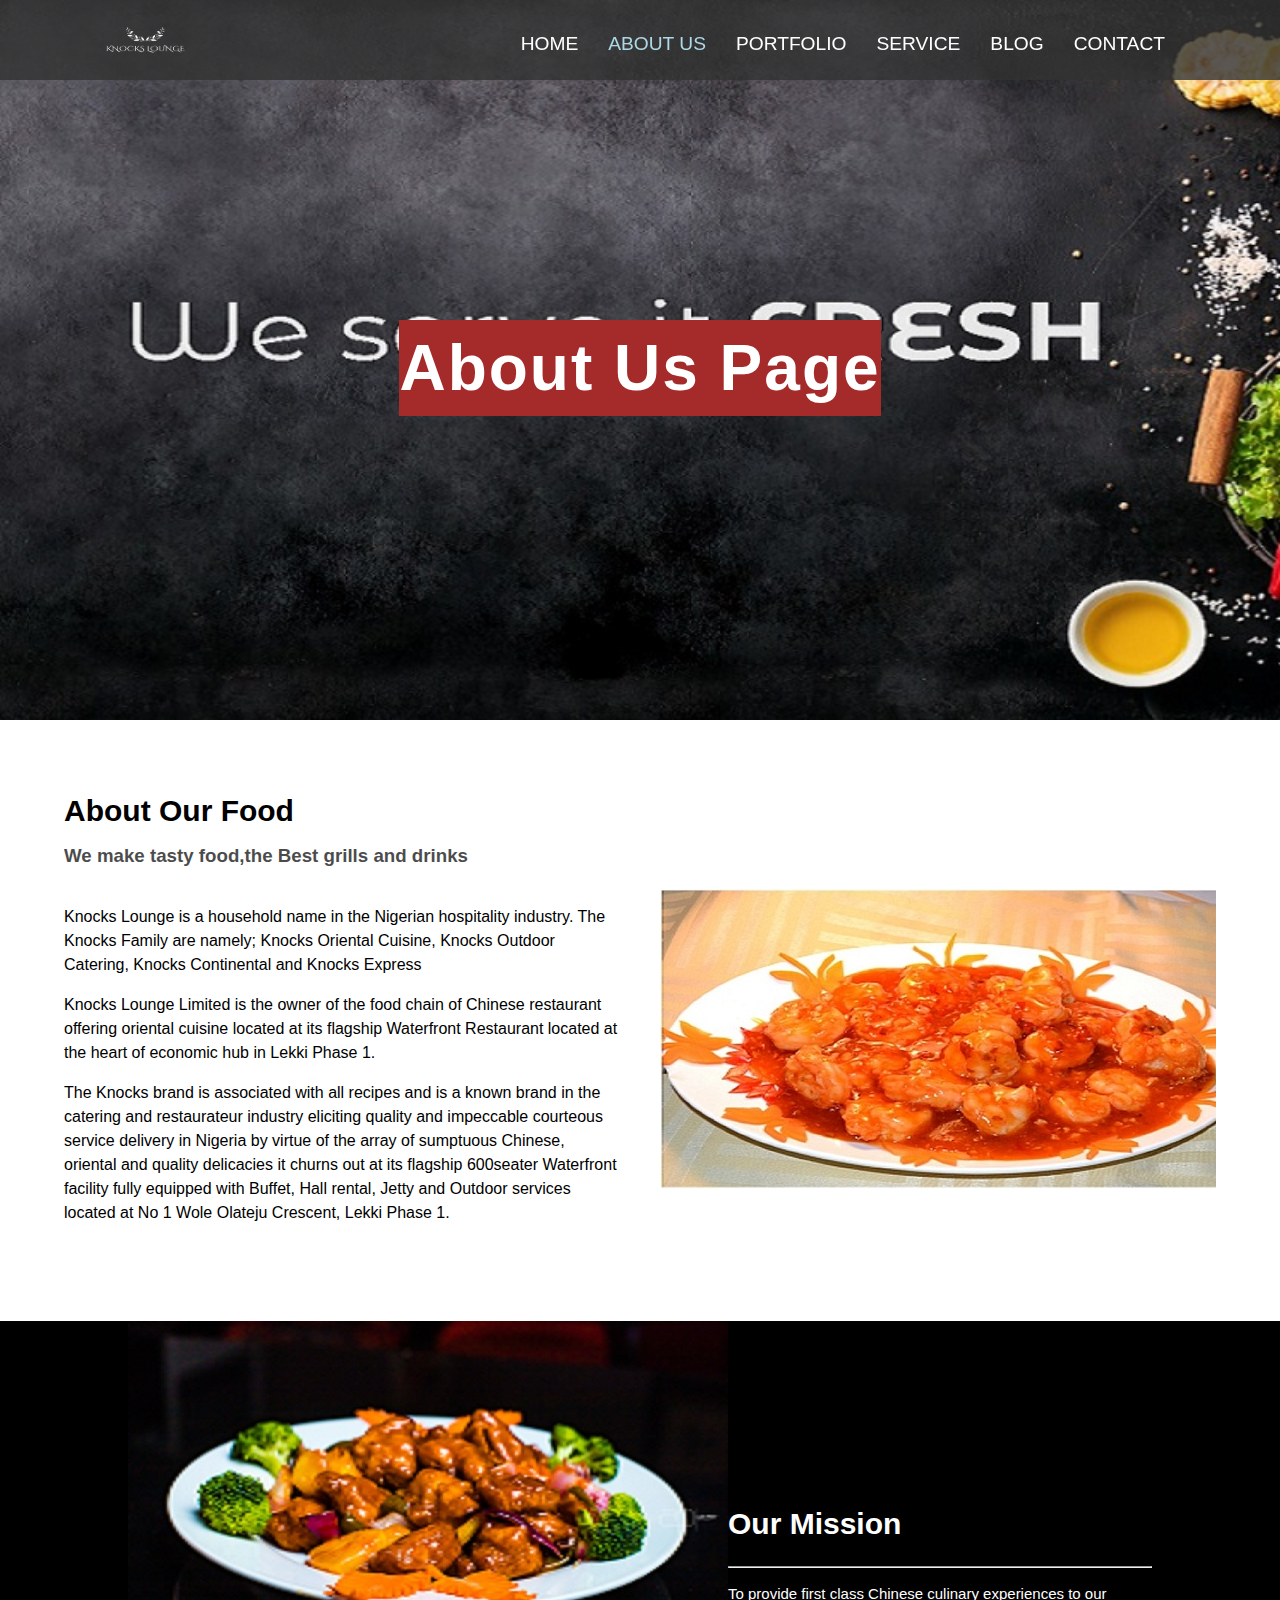
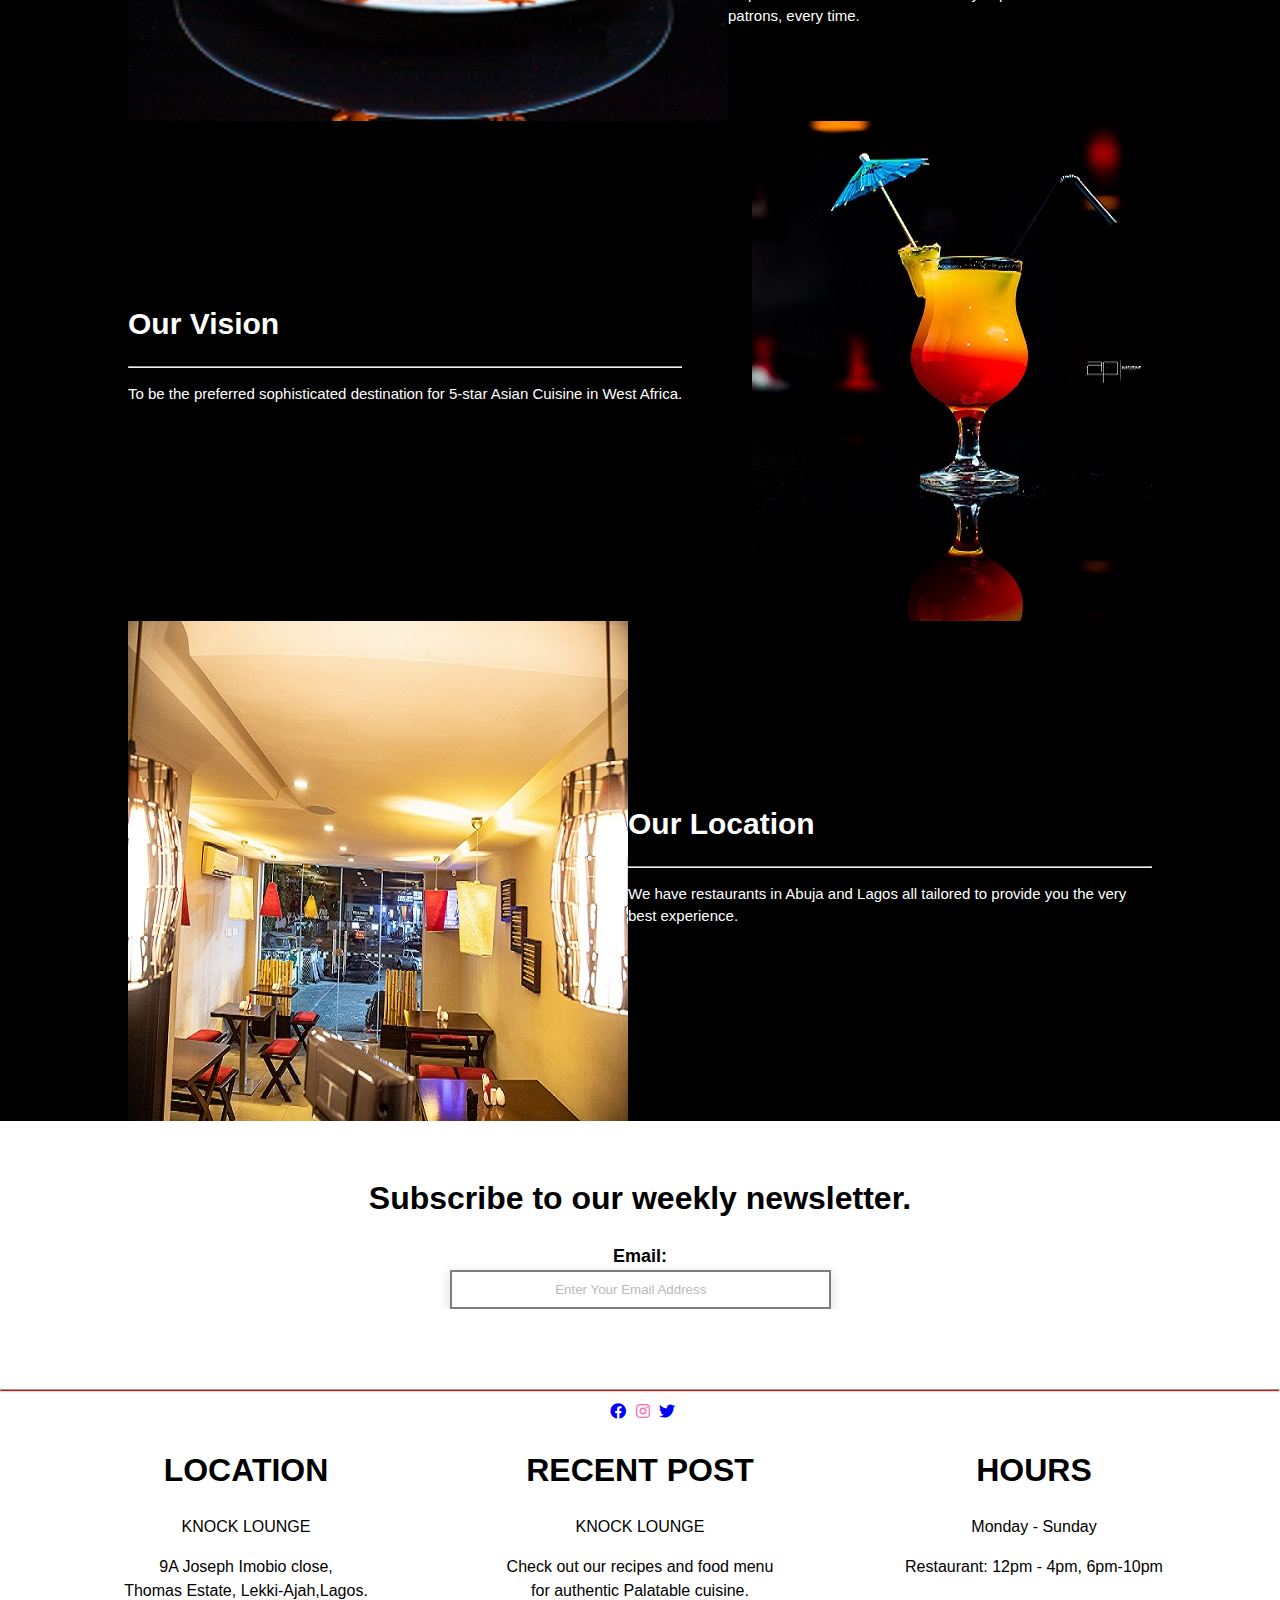
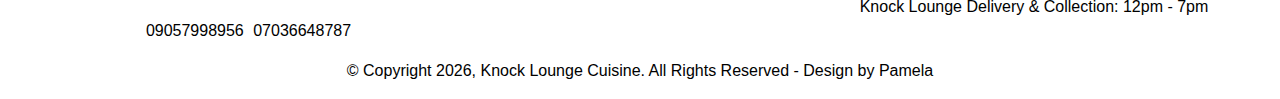
==== commit 2cd131e8: "updated" ====
--- a/about.html
+++ b/about.html
@@ -1,141 +1,143 @@
 <!DOCTYPE html>
 <html class="no-js">
-    <head>
-        <meta charset="utf-8">
-        <meta http-equiv="X-UA-Compatible" content="IE=edge">
-        <title></title>
-        <meta name="description" content="">
-        <meta name="viewport" content="width=device-width, initial-scale=1">
-        <link href="https://fonts.googleapis.com/css2?family=Oswald:wght@500&display=swap" rel="stylesheet">
-      
-        <link rel="stylesheet" href="about.css">
-        <link rel="stylesheet" href="fontawesome/css/all.css">
-        <link rel="stylesheet" href="main.css">
-    </head>
-    <body>
-        <!-- Header section -->
-            <header>
-                <a href="index.html" class="logo"><img src="image/john2.png" alt=""></a>
-                <a class="toggle"><i class="fas fa-bars"></i></a>
-                <ul class="nav-links">
-                    <li><a href="index.html">Home</a></li>
-                    <li><a href="about.html" class="active">About Us</a></li>
-                    <li><a href="portfolio.html">Portfolio</a></li>
-                    <li><a href="services.html">Service</a></li>
-                    <li><a href="blog.html">Blog</a></li>
-                    <li><a href="contact.html">Contact</a></li>
-                </ul>
-            </header>
 
-            <!-- Banner section -->
-        <section id="banner">
-            <div class="b_outer">
-                <div class="b_details">
-                    <h1>About us</h1>
+<head>
+    <meta charset="utf-8">
+    <meta http-equiv="X-UA-Compatible" content="IE=edge">
+    <title></title>
+    <meta name="description" content="">
+    <meta name="viewport" content="width=device-width, initial-scale=1">
+    <link href="https://fonts.googleapis.com/css2?family=Oswald:wght@500&display=swap" rel="stylesheet">
+
+    <link rel="stylesheet" href="about.css">
+    <link rel="stylesheet" href="fontawesome/css/all.css">
+    <link rel="stylesheet" href="main.css">
+</head>
+
+<body>
+    <!-- Header section -->
+    <header>
+        <a href="index.html" class="logo"><img src="image/john2.png" alt=""></a>
+        <a class="toggle"><i class="fas fa-bars"></i></a>
+        <ul class="nav-links">
+            <li><a href="index.html">Home</a></li>
+            <li><a href="about.html" class="active">About Us</a></li>
+            <li><a href="portfolio.html">Portfolio</a></li>
+            <li><a href="services.html">Service</a></li>
+            <li><a href="blog.html">Blog</a></li>
+            <li><a href="contact.html">Contact</a></li>
+        </ul>
+    </header>
+
+    <!-- Banner section -->
+    <section id="banner">
+        <div class="b_outer">
+            <div class="b_details">
+                <h1 style="background-color: brown;">About Us Page</h1>
+
+            </div>
+        </div>
+    </section>
+
+    <section id="section">
+        <h1>About Our Food</h1>
+        <h3>We make tasty food,the Best grills and drinks</h3>
+        <div class="wrapper">
+            <div class="writeup">
+                <p>Knocks Lounge is a household name in the Nigerian hospitality industry. The Knocks Family are namely; Knocks Oriental Cuisine, Knocks Outdoor Catering, Knocks Continental and Knocks Express</p>
+
+                <p>Knocks Lounge Limited is the owner of the food chain of Chinese restaurant offering oriental cuisine located at its flagship Waterfront Restaurant located at the heart of economic hub in Lekki Phase 1. </p>
+
+                <p>The Knocks brand is associated with all recipes and is a known brand in the catering and restaurateur industry eliciting quality and impeccable courteous service delivery in Nigeria by virtue of the array of sumptuous Chinese, oriental
+                    and quality delicacies it churns out at its flagship 600seater Waterfront facility fully equipped with Buffet, Hall rental, Jetty and Outdoor services located at No 1 Wole Olateju Crescent, Lekki Phase 1.</p>
+            </div>
+            <img src="image/sp3.jpg">
+        </div>
+    </section>
+
+    <section id="section2">
+        <div class="wrap">
+
+            <div class="cover">
+                <img src="image/mission.jpg">
+                <div class="description">
+                    <h1>Our Mission</h1>
+                    <hr>
+                    <p> To provide first class Chinese culinary experiences to our patrons, every time. </p>
                 </div>
             </div>
-       </section>
-      
-            <section id="section">
-                <h1>About Our Food</h1>
-                <h3>We make tasty food,the Best grills and drinks</h3>
-                <div class="wrapper">
-                    <div class="writeup">
-                        <p>Knocks Lounge is a household name in the Nigerian hospitality industry. The Knocks Family are namely; Knocks Oriental Cuisine, Knocks Outdoor Catering, Knocks Continental and Knocks Express</p>
-    
-                        <p>Knocks Lounge Limited is the owner of the food chain of Chinese restaurant offering oriental cuisine located at its flagship Waterfront Restaurant located at the heart of economic hub in Lekki Phase 1. </p>
-    
-                        <p>The Knocks brand is associated with all recipes and is a known brand in the catering and restaurateur industry eliciting quality and impeccable courteous service delivery in Nigeria by virtue of the array of sumptuous Chinese, oriental and quality delicacies it churns out at its flagship 600seater Waterfront facility fully equipped with Buffet, Hall rental, Jetty and Outdoor services located at No 1 Wole Olateju Crescent, Lekki Phase 1.</p>
-                    </div>
-                    <img src="image/sp3.jpg">
+
+            <div class="cover">
+                <div class="description">
+                    <h1>Our Vision</h1>
+                    <hr>
+                    <p> To be the preferred sophisticated destination for 5-star Asian Cuisine in West Africa. </p>
+                </div>
+                <img src="image/vision.jpg">
             </div>
-        </section>
 
-        <section id="section2">
-            <div class="wrap">
+            <div class="cover">
+                <img src="image/location.jpg">
+                <div class="description">
+                    <h1>Our Location</h1>
+                    <hr>
+                    <p>We have restaurants in Abuja and Lagos all tailored to provide you the very best experience. </p>
+                </div>
+            </div>
+        </div>
+    </section>
 
-                <div class="cover">
-                        <img src="image/mission.jpg">
-                    <div class="description">
-                        <h1>Our Mission</h1>
-                        <hr>
-                        <p> To provide first class Chinese culinary experiences to our patrons, every time. </p>
+    <div id="newsletter">
+        <div class="contain">
+            <h1>Subscribe to our weekly newsletter.</h1>
+            <form>
+                <label for="Email">Email:</label>
+                <input type="email" placeholder=" Enter Your Email Address">
+            </form>
+        </div>
+    </div>
+
+    <hr class="footer">
+    <footer>
+        <div class="footer-container">
+            <div id="font">
+                <i class="fab fa-facebook" aria-hidden="true" style="color: blue"></i>
+                <i class="fab fa-instagram" aria-hidden="true" style="color: hotpink"></i>
+                <i class="fab fa-twitter" aria-hidden="true" style="color: blue"></i>
+            </div>
+
+            <div class="footer_grid">
+                <div class="location">
+                    <h1>LOCATION</h1>
+                    <p>KNOCK LOUNGE</p>
+                    <P>9A Joseph Imobio close,<br>Thomas Estate, Lekki-Ajah,Lagos.</P>
+                    <div class="footer-tel">
+                        <a href="tel:09057998956" style="color: black;">09057998956</a>
+                        <a href="tel:07036648787" style="color: black;">07036648787</a>
                     </div>
                 </div>
-
-                <div class="cover">
-                    <div class="description">
-                    <h1>Our Vision</h1>
-                    <hr>
-                        <p> To be the preferred sophisticated destination for 5-star Asian Cuisine in West Africa. </p>
-                    </div>
-                        <img src="image/vision.jpg">
+                <div class="post">
+                    <h1>RECENT POST</h1>
+                    <p>KNOCK LOUNGE</p>
+                    <P>Check out our recipes and food menu<br>for authentic Palatable cuisine.</P>
                 </div>
-
-                <div class="cover">
-                        <img src="image/location.jpg">
-                    <div class="description">
-                    <h1>Our Location</h1>
-                    <hr>
-                        <p>We have restaurants in Abuja and Lagos all tailored to provide you the very best experience.  </p>
-                    </div>   
+                <div class="hours">
+                    <h1>HOURS</h1>
+                    <p>Monday - Sunday</p>
+                    <P>Restaurant: 12pm - 4pm, 6pm-10pm</P>
+                    <p>Knock Lounge Delivery & Collection: 12pm - 7pm</p>
                 </div>
             </div>
-        </section> 
-        
-        <div id="newsletter">
-            <div class="contain">
-                <h1>Subscribe to our weekly newsletter.</h1>
-                <form>
-                    <label for="Email">Email:</label>
-                    <input type="email" placeholder=" Enter Your Email Address">
-                    </form>
-            </div>
-        </div> 
-    
-        <hr class="footer">
-    <footer>
-        <div class="footer-container">
-        <div id="font">
-            <i class="fab fa-facebook" aria-hidden="true" style="color: blue"></i>
-            <i class="fab fa-instagram" aria-hidden="true" style="color: hotpink"></i>
-            <i class="fab fa-twitter" aria-hidden="true" style="color: blue"></i>
-        </div>
-
-        <div class="footer_grid">
-            <div class="location">
-                <h1>LOCATION</h1>
-                <p>KNOCK LOUNGE</p>
-                <P>9A Joseph Imobio close,<br>Thomas Estate, Lekki-Ajah,Lagos.</P>
-                <div class="footer-tel">
-                    <a href="tel:09057998956" style="color: black;">09057998956</a>
-                    <a href="tel:07036648787" style="color: black;">07036648787</a>
-                </div>
-            </div>
-            <div class="post">
-                <h1>RECENT POST</h1>
-                <p>KNOCK LOUNGE</p>
-                <P>Check out our recipes and food menu<br>for authentic Palatable cuisine.</P>
-            </div>
-            <div class="hours">
-                <h1>HOURS</h1>
-                <p>Monday - Sunday</p>
-                <P>Restaurant: 12pm - 4pm, 6pm-10pm</P>
-                <p>Knock Lounge Delivery & Collection:  12pm - 7pm</p>
-            </div>
-        </div>
 
         <div class="copyright">
 			<p>&copy; Copyright <script>document.write(new Date().getFullYear())</script>, Knock Lounge Cuisine. All Rights Reserved - Design by Pamela
         </div>
-    </div>
     </footer>
     </body>
 
      <!-- js file -->
 
      <script src="jquery/jquery.js"></script>
-     <script src="java.js"></script>
      <script>
          $(document).ready(function () {
      $('.toggle').click(function (){
